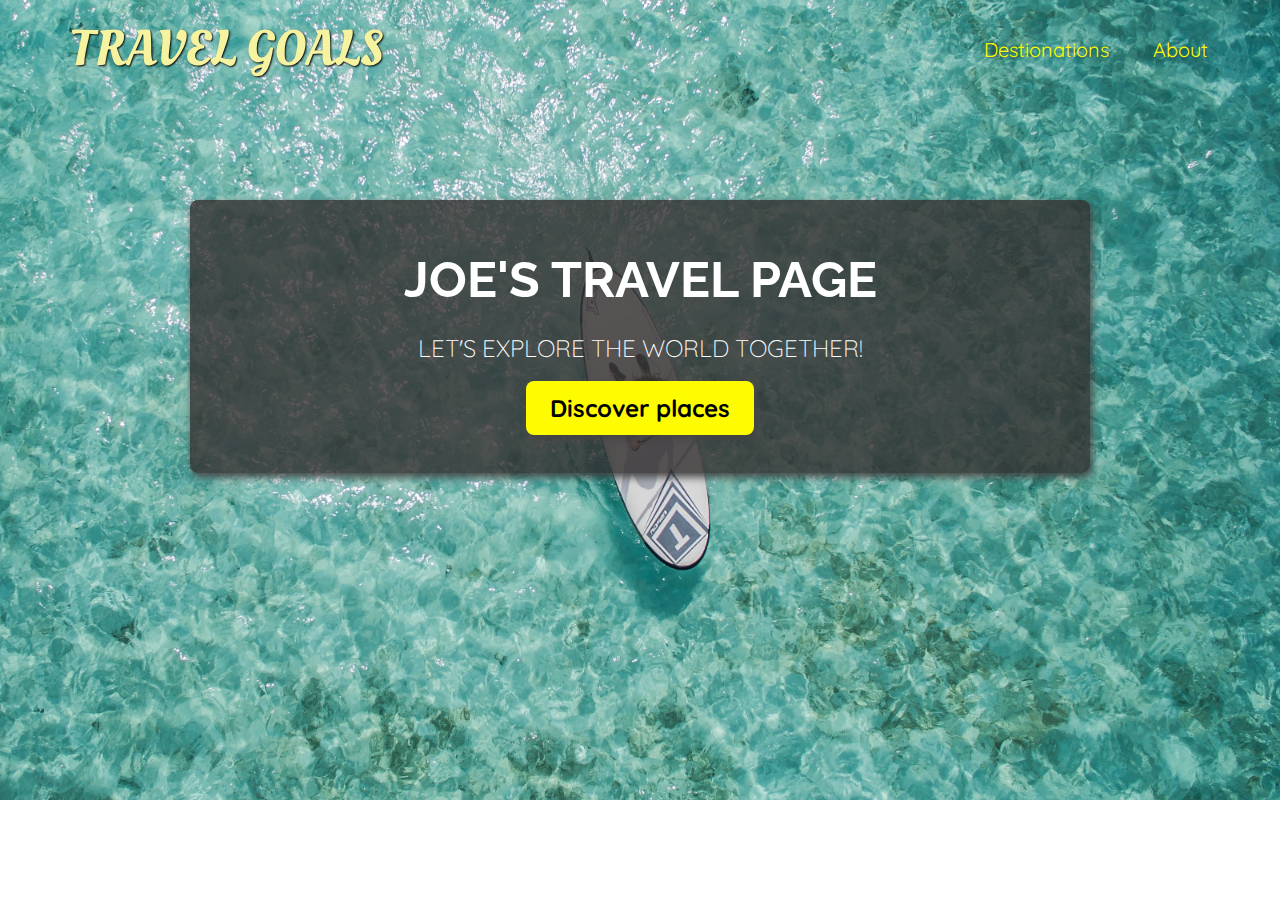
==== index.html @ 5326cacf "add files" ====
<!DOCTYPE html>
<html>
  <head>
    <meta charset="UTF-8" />
    <link
      href="https://fonts.googleapis.com/css2?family=Raleway:wght@700&family=Oleo+Script:wght@700&family=Quicksand:wght@300;500;700&display=swap"
      rel="stylesheet"
    />
    <link href="style/shared.css" rel="stylesheet" />
    <link href="style/main-page.css" rel="stylesheet" />
    <title>Travel Goals</title>
  </head>
  <body>
    <header>
      <div id="page-logo">
        <a href="index.html">Travel Goals</a>
      </div>
      <nav>
        <ul>
          <li><a href="places.html">Destionations</a></li>
          <li><a href="">About</a></li>
        </ul>
      </nav>
    </header>
    <main>
      <section id="hero">
        <div id="hero-content">
          <h1>Joe's Travel Page</h1>
          <p>Let's explore the world together!</p>
          <a href="places.html">Discover places</a>
        </div>
      </section>
      <section id="highlights"></section>
    </main>
  </body>
</html>
---- style/shared.css ----
body {
  font-family: "Quicksand", sans-serif;
  margin: 0;
}
header {
  display: flex;
  justify-content: space-between;
  align-items: center;
  padding: 15px 60px;
  position: absolute;
  width: 100%;
  box-sizing: border-box;
}
ul {
  list-style: none;
  margin: 0px;
  padding: 0px;
}
#page-logo a {
  padding: 10px;
  font-family: "Oleo Script", sans-serif;
  color: rgb(245, 243, 160);
  font-size: 50px;
  text-decoration: none;
  text-transform: uppercase;
  text-shadow: 1px 1px 2px rgb(0, 0, 0);
}

header ul {
  display: flex;
}
header li {
  margin-left: 20px;
}
header a{
  color: rgb(255, 251, 0);
  text-decoration: none;
  font-size: 20px;
  padding: 12px;
  text-shadow: 1px 1px 2px rgba(0, 0, 0, 0.2);
  border-radius: 6px;
}
header a:hover {
  color: rgb(77, 77, 77);
  background-color: rgb(255, 251, 0);
}
---- style/main-page.css ----
#hero {
  height: 800px;
  background-image: url("../images/places/ocean.jpg");
  background-position: center;
  background-size: cover;
}

#hero-content {
  width: 900px;
  background-color: rgba(51, 47, 47, 0.8);
  box-shadow: 2px 4px 8px rgb(68, 67, 67);
  border-radius: 8px;
  text-align: center;
  padding: 50px 0;
  margin: 0 auto;
  position: relative;
  top: 200px;
}

#hero-content h1 {
  color: white;
  text-transform: uppercase;
  font-size: 50px;
  font-family: "Raleway", sans-serif;
  margin: 0;
}

#hero-content p {
  color: white;
  font-size: 24px;
  text-transform: uppercase;
  font-weight: 300;
  margin-bottom: 30px;
}

#hero-content a {
  text-decoration: none;
  background-color: rgb(255, 251, 0);
  padding: 12px 24px;
  color: black;
  font-size: 24px;
  font-weight: bold;
  border-radius: 8px;
  box-shadow: 2px 4px 8px rgb(68,67,67);
}
#hero-content a:hover{
  background-color: rgb(255, 238,0);
}
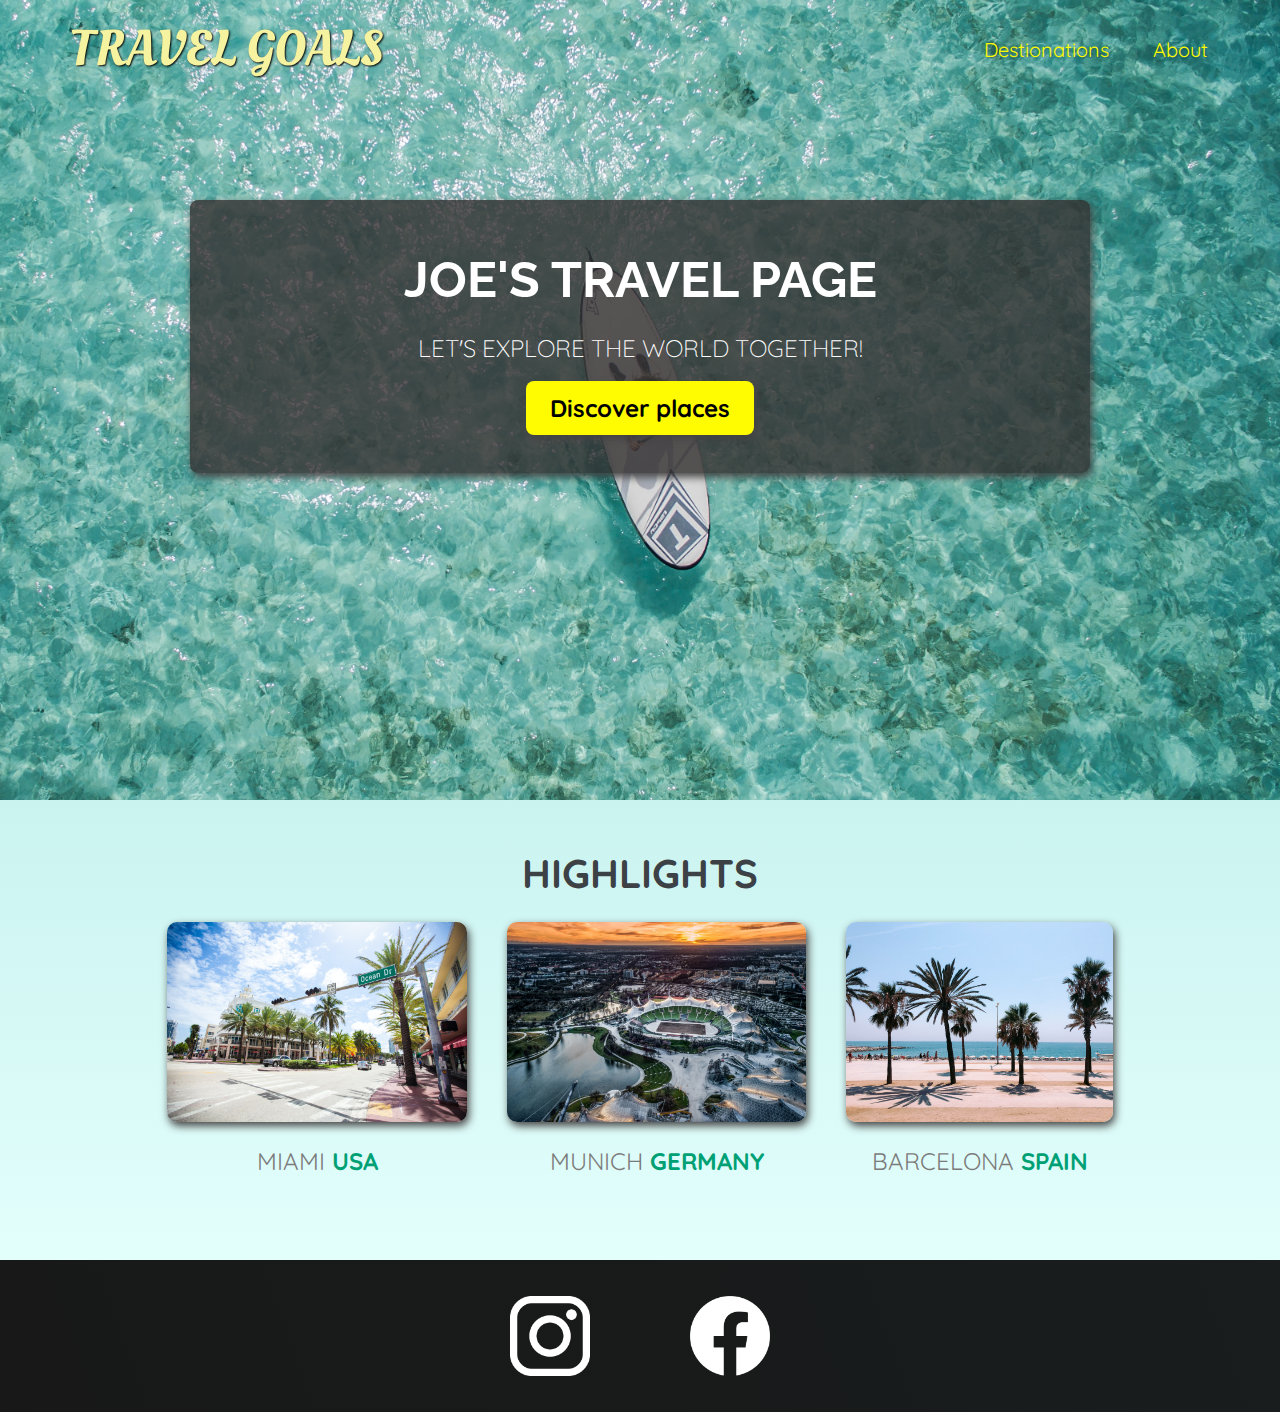
==== commit cb7bf7a9: "add files day 20" ====
--- a/index.html
+++ b/index.html
@@ -30,7 +30,43 @@
           <a href="places.html">Discover places</a>
         </div>
       </section>
-      <section id="highlights"></section>
+      <section id="highlights">
+        <h2>Highlights</h2>
+        <ul id="destinations">
+          <li class="destination">
+            <img
+              src="images/places/miami.jpg"
+              alt="Miami Streets on sunny day"
+            />
+            <p>Miami <strong>USA</strong></p>
+          </li>
+          <li class="destination">
+            <img src="images/places/munich.jpg" alt="A stadium on sunset" />
+            <p>Munich <strong>Germany</strong></p>
+          </li>
+          <li class="destination">
+            <img
+              src="images/places/barcelona.jpg"
+              alt="A suuny beach in Barcelona"
+            />
+            <p>Barcelona <strong>Spain</strong></p>
+          </li>
+        </ul>
+      </section>
     </main>
+    <footer>
+      <ul>
+        <li>
+          <a href="https://www.instagram.com">
+            <img src="images/icons/insta.png" alt="Instagram"
+          /></a>
+        </li>
+        <li>
+          <a href="https://www.facebook.com">
+            <img src="images/icons/facebook.png" alt="Facebook"
+          /></a>
+        </li>
+      </ul>
+    </footer>
   </body>
 </html>
--- a/style/shared.css
+++ b/style/shared.css
@@ -9,6 +9,8 @@
   padding: 15px 60px;
   position: absolute;
   width: 100%;
+  top:0;
+  left:0;
   box-sizing: border-box;
 }
 ul {
@@ -44,3 +46,21 @@
   color: rgb(77, 77, 77);
   background-color: rgb(255, 251, 0);
 }
+footer{
+  background: linear-gradient(70deg, rgb(24,24,24), rgb(25,29,29));
+  padding: 36px;
+}
+footer ul{
+  display: flex;
+  justify-content: center;
+  /*padding: 40px;*/
+}
+footer li{
+  width: 80px;
+  height: 80px;
+  margin: 0  50px;
+}
+footer img {
+  width: 100%;
+  height: 100%;
+}
--- a/style/main-page.css
+++ b/style/main-page.css
@@ -41,8 +41,50 @@
   font-size: 24px;
   font-weight: bold;
   border-radius: 8px;
-  box-shadow: 2px 4px 8px rgb(68,67,67);
+  box-shadow: 2px 4px 8px rgb(68, 67, 67);
 }
-#hero-content a:hover{
-  background-color: rgb(255, 238,0);
+#hero-content a:hover {
+  background-color: rgb(255, 238, 0);
 }
+#highlights {
+  padding: 24px;
+  background: linear-gradient(0deg,  rgb(227, 255,252) , rgb(202, 243, 240) );
+  
+}
+
+#highlights h2 {
+  text-transform: uppercase;
+  text-align: center;
+  font-size: 40px;
+  color: rgb(59, 65, 69);
+  margin: 24px 0;
+}
+
+#destinations {
+  display: flex;
+  width: 90%;
+  margin: auto;
+  margin-bottom: 40px;
+  justify-content: center;
+}
+.destination {
+  margin: 0 20px;
+  text-transform: uppercase;
+}
+
+.destination img {
+  height: 200px;
+  width: 100%;
+  box-shadow: 2px 4px 8px rgb(68, 67, 67);
+  border-radius: 10px;
+  object-fit: cover;
+}
+.destination p {
+  text-align: center;
+  font-size: 24px;
+  color: rgb(124, 123, 123);
+  margin: 20px 0;
+}
+.destination strong {
+  color: rgb(0, 160, 117);
+}
